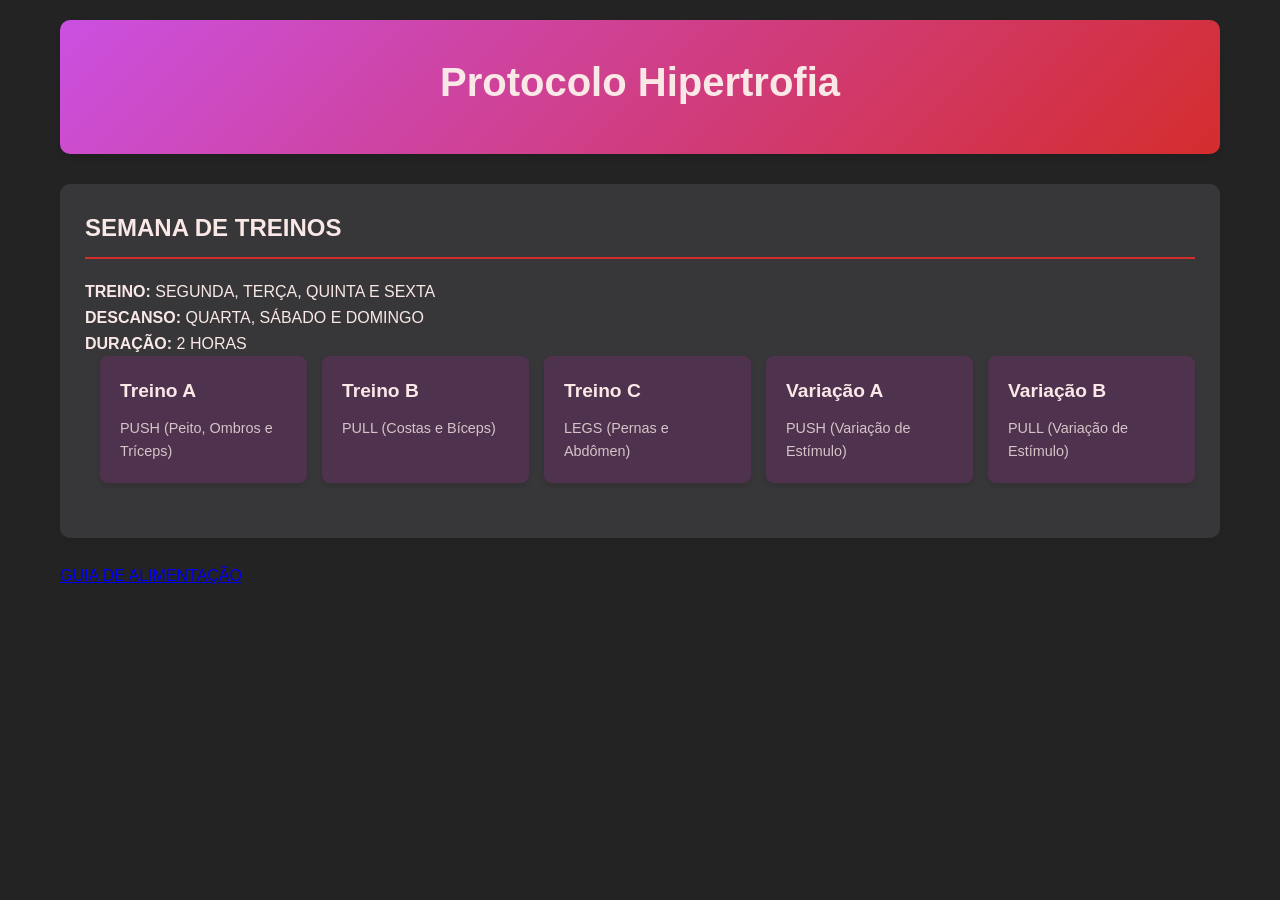
==== index.html @ 193881d8 "commit0" ====
<!DOCTYPE html>  <html lang="pt-BR">  
<head>  
    <meta charset="UTF-8">  
    <meta name="viewport" content="width=device-width, initial-scale=1.0">  
    <title>Plataforma de Treinos</title> 
    <link rel="stylesheet" href="style.css">
    <script src="script.js" defer></script>

</head>  
<body>  
    <div class="container">  
        <header>  
            <h1>Protocolo Hipertrofia</h1>  
        </header>
        
        <section class="card">  
        <h2 class="card-title">SEMANA DE TREINOS</h2>  
        <p><strong>TREINO: </strong>SEGUNDA, TERÇA, QUINTA E SEXTA</p>
        <p><strong>DESCANSO: </strong>QUARTA, SÁBADO E DOMINGO</p>
        <p><strong>DURAÇÃO: </strong>2 HORAS</p> 
        
          
        <div class="week-days"> 
            <p></p>
            <div class="day-card" data-day="treinoA">  
                <div class="day-name">Treino A</div>  
                <div class="workout-type">PUSH (Peito, Ombros e Tríceps)</div>  
            </div>  
            <div class="day-card" data-day="treinoB">  
                <div class="day-name">Treino B</div>  
                <div class="workout-type">PULL (Costas e Bíceps)</div>  
            </div>  
            <div class="day-card" data-day="treinoC">  
                <div class="day-name">Treino C</div>  
                <div class="workout-type">LEGS (Pernas e Abdômen)</div>  
            </div>  
            <div class="day-card" data-day="variacaoA">  
                <div class="day-name">Variação A</div>  
                <div class="workout-type">PUSH (Variação de Estímulo)</div>  
            </div>  
            <div class="day-card" data-day="variacaoB">  
                <div class="day-name">Variação B</div>  
                <div class="workout-type">PULL (Variação de Estímulo)</div>  
            </div>  
        </div>  
     
        <div id="treinoA" class="exercise-list"> 
            <div class="exercise-item"><span class="exercise-name">Lombar aparelho</span><span class="exercise-sets">3x12</span><input type="checkbox" class="exercise-check"></div>            
            <div class="exercise-item"><span class="exercise-name">Supino reto barra</span><span class="exercise-sets">4x8</span><input type="checkbox" class="exercise-check"></div>
            <div class="exercise-item"><span class="exercise-name">Supino inclinado halteres</span><span class="exercise-sets">3x10</span><input type="checkbox" class="exercise-check"></div>
            <div class="exercise-item"><span class="exercise-name">Desenvolvimento militar</span><span class="exercise-sets">4x8</span><input type="checkbox" class="exercise-check"></div>
            <div class="exercise-item"><span class="exercise-name">Elevação lateral</span><span class="exercise-sets">3x12</span><input type="checkbox" class="exercise-check"></div>
            <div class="exercise-item"><span class="exercise-name">Tríceps testa</span><span class="exercise-sets">3x10</span><input type="checkbox" class="exercise-check"></div>
            <div class="exercise-item"><span class="exercise-name">Tríceps corda</span><span class="exercise-sets">3x12</span><input type="checkbox" class="exercise-check"></div>
        </div>  
          
        <div id="treinoB" class="exercise-list">  
            <div class="exercise-item"><span class="exercise-name">Barra fixa</span><span class="exercise-sets">4x até a falha</span><input type="checkbox" class="exercise-check"></div>
            <div class="exercise-item"><span class="exercise-name">Remada curvada barra</span><span class="exercise-sets">4x10</span><input type="checkbox" class="exercise-check"></div>
            <div class="exercise-item"><span class="exercise-name">Puxada alta</span><span class="exercise-sets">3x10</span><input type="checkbox" class="exercise-check"></div>
            <div class="exercise-item"><span class="exercise-name">Remada unilateral</span><span class="exercise-sets">3x12</span><input type="checkbox" class="exercise-check"></div>
            <div class="exercise-item"><span class="exercise-name">Rosca direta barra</span><span class="exercise-sets">3x10</span><input type="checkbox" class="exercise-check"></div>
            <div class="exercise-item"><span class="exercise-name">Rosca alternada halteres</span><span class="exercise-sets">3x12</span><input type="checkbox" class="exercise-check"></div>
        </div>  
          
        <div id="treinoC" class="exercise-list">  
            <div class="exercise-item"><span class="exercise-name">Agachamento livre</span><span class="exercise-sets">4x8</span><input type="checkbox" class="exercise-check"></div>
            <div class="exercise-item"><span class="exercise-name">Leg press</span><span class="exercise-sets">4x12</span><input type="checkbox" class="exercise-check"></div>
            <div class="exercise-item"><span class="exercise-name">Cadeira extensora</span><span class="exercise-sets">3x15</span><input type="checkbox" class="exercise-check"></div>
            <div class="exercise-item"><span class="exercise-name">Mesa flexora</span><span class="exercise-sets">3x12</span><input type="checkbox" class="exercise-check"></div>
            <div class="exercise-item"><span class="exercise-name">Panturrilhas em pé</span><span class="exercise-sets">4x15</span><input type="checkbox" class="exercise-check"></div>
            <div class="exercise-item"><span class="exercise-name">Abdômen infra + prancha</span><span class="exercise-sets">3 séries cada</span><input type="checkbox" class="exercise-check"></div>
        </div>  
          
        <div id="variacaoA" class="exercise-list">  
            <div class="exercise-item"><span class="exercise-name">Lombar máquina</span><span class="exercise-sets">3x12</span><input type="checkbox" class="exercise-check"></div>
            <div class="exercise-item"><span class="exercise-name">Supino inclinado halter</span><span class="exercise-sets">4x8</span><input type="checkbox" class="exercise-check"></div>
            <div class="exercise-item"><span class="exercise-name">Crucifixo máquina</span><span class="exercise-sets">3x12</span><input type="checkbox" class="exercise-check"></div>
            <div class="exercise-item"><span class="exercise-name">Desenvolvimento Arnold</span><span class="exercise-sets">3x10</span><input type="checkbox" class="exercise-check"></div>
            <div class="exercise-item"><span class="exercise-name">Elevação lateral + frontal (bi-set)</span><span class="exercise-sets">3x12</span><input type="checkbox" class="exercise-check"></div>
            <div class="exercise-item"><span class="exercise-name">Tríceps Banco</span><span class="exercise-sets">3x10</span><input type="checkbox" class="exercise-check"></div>
            <div class="exercise-item"><span class="exercise-name">Tríceps francês</span><span class="exercise-sets">3x12</span><input type="checkbox" class="exercise-check"></div>
        </div>  
          
        <div id="variacaoB" class="exercise-list">  
            <div class="exercise-item"><span class="exercise-name">Puxada neutra</span><span class="exercise-sets">4x10</span><input type="checkbox" class="exercise-check"></div>
            <div class="exercise-item"><span class="exercise-name">Remada baixa</span><span class="exercise-sets">4x12</span><input type="checkbox" class="exercise-check"></div>
            <div class="exercise-item"><span class="exercise-name">Encolhimento barra</span><span class="exercise-sets">3x15</span><input type="checkbox" class="exercise-check"></div>
            <div class="exercise-item"><span class="exercise-name">Rosca 21</span><span class="exercise-sets">3 séries</span><input type="checkbox" class="exercise-check"></div>
            <div class="exercise-item"><span class="exercise-name">Rosca concentrada</span><span class="exercise-sets">3x12</span><input type="checkbox" class="exercise-check"></div>
            <div class="exercise-item"><span class="exercise-name">Abdômen oblíquo</span><span class="exercise-sets">3x15</span><input type="checkbox" class="exercise-check"></div>
        </div>  
    </section>   

<a href="guiaAlimenticio.html">GUIA DE ALIMENTAÇÃO</a>

</body>
</html>
---- style.css ----
:root {  
        --primary: #cb50e1;
        --secondary: #d42d2d;  
        --accent: #e74c3c;  
        --white: #fae8e7;
        --dark: #380868;  
        --success: #2ecc71;  
        --container: #4f324d;
        --cinzaclaro: rgb(55, 55, 57);
        --cinzaescuro: #232323;
      }  * {  
    margin: 0;  
    padding: 0;  
    box-sizing: border-box;  
    font-family: 'Segoe UI', Tahoma, Geneva, Verdana, sans-serif;  
    }  
      
    body {  
        background-color: var(--cinzaescuro); /*fundofundo*/
        color: var(--white);  /*textogeral*/
        line-height: 1.6;  
    }  
      
    .container {  
        max-width: 1200px;  /*containers no geral*/
        margin: 0 auto;  
        padding: 20px;  
    }  
      
    header {  
        background: linear-gradient(135deg, var(--primary), var(--secondary));  
        color: var(--white);  /*treino gostoso*/
        padding: 30px 0;  
        text-align: center;  
        border-radius: 10px;  
        margin-bottom: 30px;  
        box-shadow: 0 4px 6px rgba(0,0,0,0.1);  
    }  
      
    h1 {  
        font-size: 2.5rem;  
        margin-bottom: 10px;  
    }  
      
    .subtitle {  
        font-size: 1.2rem;  
        opacity: 0.9;  
    }  
      
    .card {  
        background: var(--cinzaclaro);  
        border-radius: 10px;  
        padding: 25px;  
        margin-bottom: 25px;  
        box-shadow: 0 4px 6px rgba(0,0,0,0.05);  
        transition: transform 0.3s ease;  
    }  
      
    .card:hover {  
        transform: translateY(-5px);  
    }  
      
    .card-title {  
        color: var(--white);  
        border-bottom: 2px solid var(--secondary);  
        padding-bottom: 10px;  
        margin-bottom: 20px;  
        font-size: 1.5rem;  
    }  
      
    .week-days {  
        display: flex;  
        flex-wrap: wrap;  
        gap: 15px;  
        margin-bottom: 30px;  
    }  
      
    .day-card {  
        flex: 1;  
        min-width: 200px;  
        background: var(--container);  
        border-radius: 8px;  
        padding: 20px;  
        box-shadow: 0 3px 5px rgba(0,0,0,0.1);  
        cursor: pointer;  
        transition: all 0.3s ease;  
    }  
      
    .day-card:hover {  
        transform: scale(1.03);  
        box-shadow: 0 5px 15px rgba(0,0,0,0.1);  
    }  
      
    .day-card.active {  
        background: linear-gradient(135deg, var(--primary), var(--secondary));    
        color: var(--white);  
    }  
      
    .day-name {  
        font-weight: bold;  
        font-size: 1.2rem;  
        margin-bottom: 10px;  
    }  
      
    .workout-type {  
        font-size: 0.9rem;  
        opacity: 0.8;  
    }  
      
    .exercise-list {  
        display: none;  
        margin-top: 20px;  
    }  
      
    .exercise-list.active {  
        display: block;  
    }  
      
    .exercise-item {
        padding: 10px 0;
        border-bottom: 1px solid #eee;
        display: grid;
        grid-template-columns: 1fr 80px 30px;
        align-items: center;
        gap: 10px;
    }

    .exercise-name {
        font-weight: 500;
    }

    .exercise-sets {
        color: var(--accent);
        font-weight: bold;
        text-align: center;
    }

    .exercise-check {
        width: 18px;
        height: 18px;
        justify-self: end;
    }  
      
    .nutrition-grid {  
        display: grid;  
        grid-template-columns: repeat(auto-fill, minmax(300px, 1fr));  
        gap: 20px;  
    }  
      
    .nutrition-card {  
        background: white;  
        border-radius: 8px;  
        padding: 20px;  
        box-shadow: 0 3px 5px rgba(0,0,0,0.1);  
    }  
      
    .nutrition-title {  
        color: var(--primary);  
        margin-bottom: 15px;  
        font-size: 1.3rem;  
    }  
      
    .meal-item {  
        padding: 8px 0;  
        border-bottom: 1px dashed #eee;  
    }  
      
    .supplement-table {  
        width: 100%;  
        border-collapse: collapse;  
        margin-top: 15px;  
    }  
      
    .supplement-table th {  
        background-color: var(--primary);  
        color: white;  
        padding: 12px;  
        text-align: left;  
    }  
      
    .supplement-table td {  
        padding: 10px 12px;  
        border-bottom: 1px solid #eee;  
    }  
      
    .supplement-table tr:nth-child(even) {  
        background-color: #f8f9fa;  
    }  
      
    @media (max-width: 768px) {  
        .week-days {  
            flex-direction: column;  
        }  
          
        .nutrition-grid {  
            grid-template-columns: 1fr;  
        }  
    }
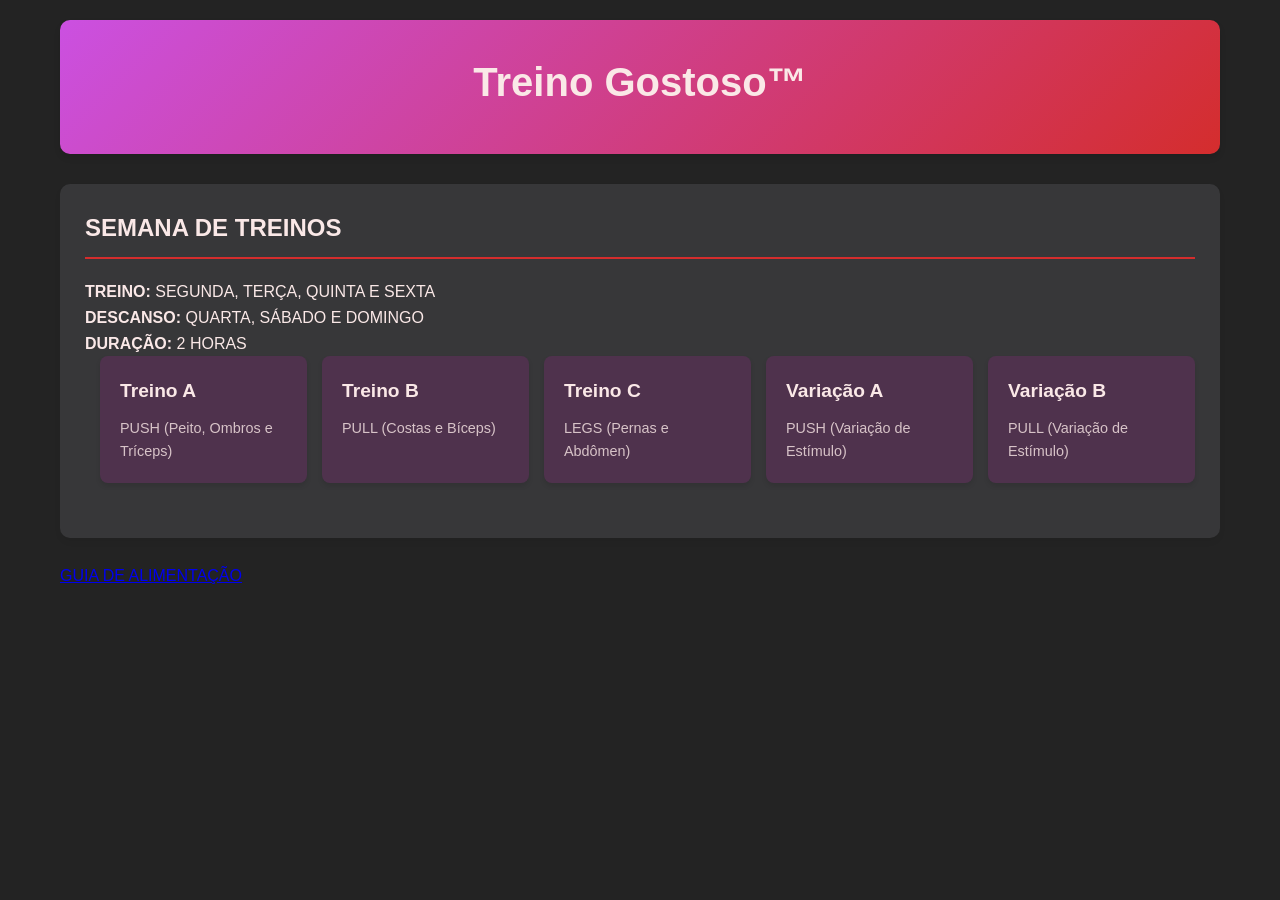
==== commit 6a72f936: "Commit_Titulo.html Título do cabeçalho alterado" ====
--- a/index.html
+++ b/index.html
@@ -10,7 +10,7 @@
 <body>  
     <div class="container">  
         <header>  
-            <h1>Protocolo Hipertrofia</h1>  
+            <h1>Treino Gostoso™</h1>  
         </header>
         
         <section class="card">  
@@ -95,4 +95,4 @@
 <a href="guiaAlimenticio.html">GUIA DE ALIMENTAÇÃO</a>
 
 </body>
-</html>+</html>
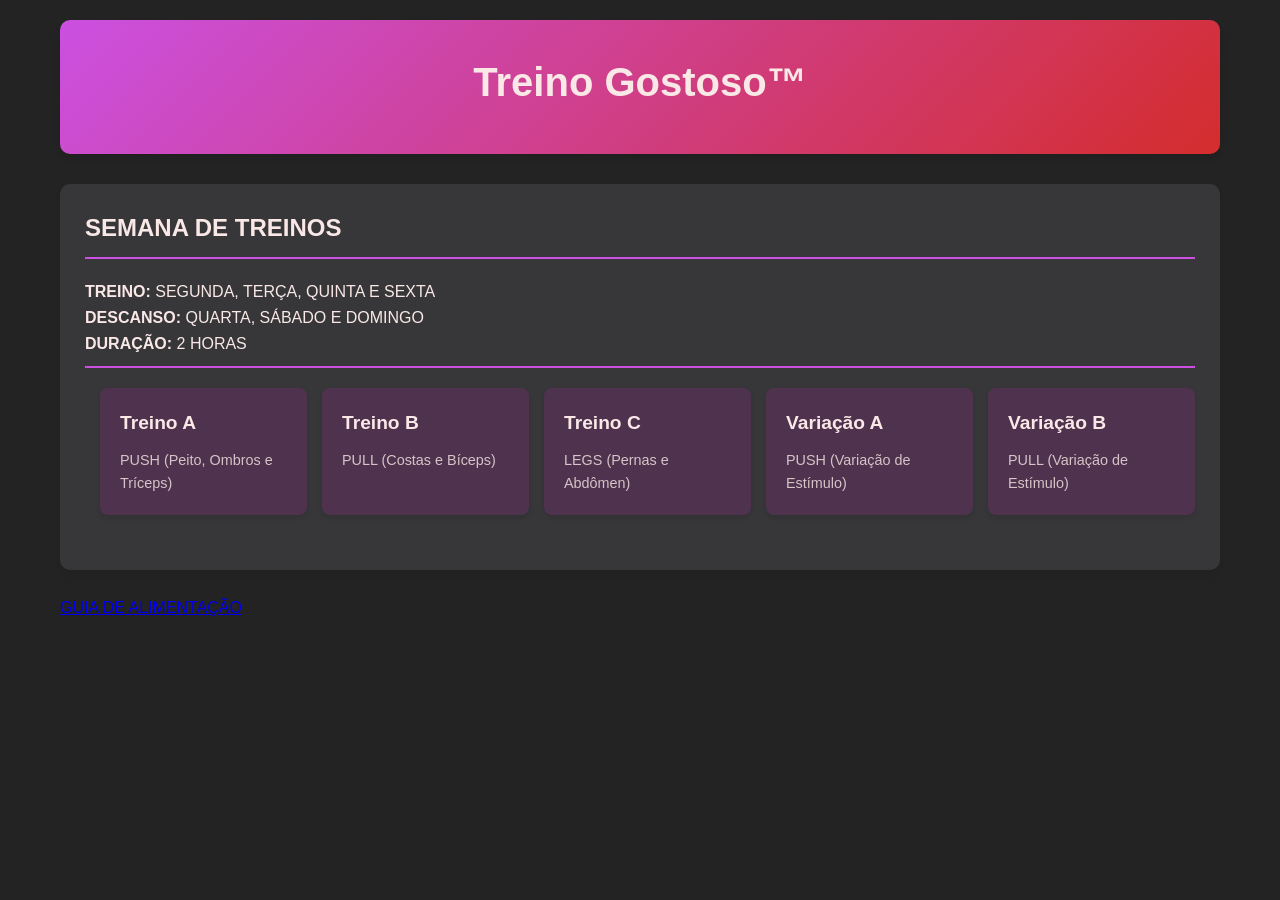
==== commit 852879c5: "Commit 7: Novo treino + Ajustes" ====
--- a/index.html
+++ b/index.html
@@ -19,7 +19,8 @@
         <p><strong>DESCANSO: </strong>QUARTA, SÁBADO E DOMINGO</p>
         <p><strong>DURAÇÃO: </strong>2 HORAS</p> 
         
-          
+        <h2 class="card-title"></h2>  
+
         <div class="week-days"> 
             <p></p>
             <div class="day-card" data-day="treinoA">  
@@ -45,51 +46,60 @@
         </div>  
      
         <div id="treinoA" class="exercise-list"> 
-            <div class="exercise-item"><span class="exercise-name">Lombar aparelho</span><span class="exercise-sets">3x12</span><input type="checkbox" class="exercise-check"></div>            
-            <div class="exercise-item"><span class="exercise-name">Supino reto barra</span><span class="exercise-sets">4x8</span><input type="checkbox" class="exercise-check"></div>
-            <div class="exercise-item"><span class="exercise-name">Supino inclinado halteres</span><span class="exercise-sets">3x10</span><input type="checkbox" class="exercise-check"></div>
-            <div class="exercise-item"><span class="exercise-name">Desenvolvimento militar</span><span class="exercise-sets">4x8</span><input type="checkbox" class="exercise-check"></div>
+            <div class="exercise-item"><span class="exercise-name">Lombar máquina</span><span class="exercise-sets">3x12</span><input type="checkbox" class="exercise-check"></div>
+            <div class="exercise-item"><span class="exercise-name">Supino reto com barra</span><span class="exercise-sets">4x8</span><input type="checkbox" class="exercise-check"></div>
+            <div class="exercise-item"><span class="exercise-name">Supino inclinado com halteres</span><span class="exercise-sets">3x10</span><input type="checkbox" class="exercise-check"></div>
+            <div class="exercise-item"><span class="exercise-name">Paralelas</span><span class="exercise-sets">3xQF</span><input type="checkbox" class="exercise-check"></div>
+            <div class="exercise-item"><span class="exercise-name">Desenvolvimento Arnold</span><span class="exercise-sets">3x10</span><input type="checkbox" class="exercise-check"></div>
             <div class="exercise-item"><span class="exercise-name">Elevação lateral</span><span class="exercise-sets">3x12</span><input type="checkbox" class="exercise-check"></div>
             <div class="exercise-item"><span class="exercise-name">Tríceps testa</span><span class="exercise-sets">3x10</span><input type="checkbox" class="exercise-check"></div>
-            <div class="exercise-item"><span class="exercise-name">Tríceps corda</span><span class="exercise-sets">3x12</span><input type="checkbox" class="exercise-check"></div>
-        </div>  
-          
+            <div class="exercise-item"><span class="exercise-name">Cross over na polia alta</span><span class="exercise-sets">3x12</span><input type="checkbox" class="exercise-check"></div>
+        </div>
+
         <div id="treinoB" class="exercise-list">  
-            <div class="exercise-item"><span class="exercise-name">Barra fixa</span><span class="exercise-sets">4x até a falha</span><input type="checkbox" class="exercise-check"></div>
-            <div class="exercise-item"><span class="exercise-name">Remada curvada barra</span><span class="exercise-sets">4x10</span><input type="checkbox" class="exercise-check"></div>
-            <div class="exercise-item"><span class="exercise-name">Puxada alta</span><span class="exercise-sets">3x10</span><input type="checkbox" class="exercise-check"></div>
-            <div class="exercise-item"><span class="exercise-name">Remada unilateral</span><span class="exercise-sets">3x12</span><input type="checkbox" class="exercise-check"></div>
-            <div class="exercise-item"><span class="exercise-name">Rosca direta barra</span><span class="exercise-sets">3x10</span><input type="checkbox" class="exercise-check"></div>
-            <div class="exercise-item"><span class="exercise-name">Rosca alternada halteres</span><span class="exercise-sets">3x12</span><input type="checkbox" class="exercise-check"></div>
-        </div>  
-          
+            <div class="exercise-item"><span class="exercise-name">Barra fixa pronada</span><span class="exercise-sets">4xFALHA</span><input type="checkbox" class="exercise-check"></div>
+            <div class="exercise-item"><span class="exercise-name">Puxada alta pegada neutra</span><span class="exercise-sets">3x10</span><input type="checkbox" class="exercise-check"></div>
+            <div class="exercise-item"><span class="exercise-name">Remada unilateral com halter</span><span class="exercise-sets">3x12</span><input type="checkbox" class="exercise-check"></div>
+            <div class="exercise-item"><span class="exercise-name">Extensão lombar na máquina</span><span class="exercise-sets">3x15</span><input type="checkbox" class="exercise-check"></div>
+            <div class="exercise-item"><span class="exercise-name">Rosca direta com barra</span><span class="exercise-sets">3x10</span><input type="checkbox" class="exercise-check"></div>
+            <div class="exercise-item"><span class="exercise-name">Rosca martelo</span><span class="exercise-sets">3x12</span><input type="checkbox" class="exercise-check"></div>
+            <div class="exercise-item"><span class="exercise-name">Encolhimento com barra</span><span class="exercise-sets">3x15</span><input type="checkbox" class="exercise-check"></div>
+            <div class="exercise-item"><span class="exercise-name">Flexão de punho</span><span class="exercise-sets">3x12</span><input type="checkbox" class="exercise-check"></div>
+        </div>
+
         <div id="treinoC" class="exercise-list">  
             <div class="exercise-item"><span class="exercise-name">Agachamento livre</span><span class="exercise-sets">4x8</span><input type="checkbox" class="exercise-check"></div>
-            <div class="exercise-item"><span class="exercise-name">Leg press</span><span class="exercise-sets">4x12</span><input type="checkbox" class="exercise-check"></div>
+            <div class="exercise-item"><span class="exercise-name">Elevação pélvica</span><span class="exercise-sets">3x10</span><input type="checkbox" class="exercise-check"></div>
+            <div class="exercise-item"><span class="exercise-name">Leg press</span><span class="exercise-sets">3x12</span><input type="checkbox" class="exercise-check"></div>
             <div class="exercise-item"><span class="exercise-name">Cadeira extensora</span><span class="exercise-sets">3x15</span><input type="checkbox" class="exercise-check"></div>
-            <div class="exercise-item"><span class="exercise-name">Mesa flexora</span><span class="exercise-sets">3x12</span><input type="checkbox" class="exercise-check"></div>
-            <div class="exercise-item"><span class="exercise-name">Panturrilhas em pé</span><span class="exercise-sets">4x15</span><input type="checkbox" class="exercise-check"></div>
-            <div class="exercise-item"><span class="exercise-name">Abdômen infra + prancha</span><span class="exercise-sets">3 séries cada</span><input type="checkbox" class="exercise-check"></div>
-        </div>  
-          
+            <div class="exercise-item"><span class="exercise-name">Cadeira flexora</span><span class="exercise-sets">3x15</span><input type="checkbox" class="exercise-check"></div>
+            <div class="exercise-item"><span class="exercise-name">Cadeira abdutora</span><span class="exercise-sets">3x15</span><input type="checkbox" class="exercise-check"></div>
+            <div class="exercise-item"><span class="exercise-name">Panturrilha em pé</span><span class="exercise-sets">4x15</span><input type="checkbox" class="exercise-check"></div>
+            <div class="exercise-item"><span class="exercise-name">Prancha abdominal</span><span class="exercise-sets">3 SÉRIES</span><input type="checkbox" class="exercise-check"></div>
+        </div>
+
         <div id="variacaoA" class="exercise-list">  
-            <div class="exercise-item"><span class="exercise-name">Lombar máquina</span><span class="exercise-sets">3x12</span><input type="checkbox" class="exercise-check"></div>
-            <div class="exercise-item"><span class="exercise-name">Supino inclinado halter</span><span class="exercise-sets">4x8</span><input type="checkbox" class="exercise-check"></div>
-            <div class="exercise-item"><span class="exercise-name">Crucifixo máquina</span><span class="exercise-sets">3x12</span><input type="checkbox" class="exercise-check"></div>
-            <div class="exercise-item"><span class="exercise-name">Desenvolvimento Arnold</span><span class="exercise-sets">3x10</span><input type="checkbox" class="exercise-check"></div>
+            <div class="exercise-item"><span class="exercise-name">Flexão declinada</span><span class="exercise-sets">3xQF</span><input type="checkbox" class="exercise-check"></div>
+            <div class="exercise-item"><span class="exercise-name">Supino declinado</span><span class="exercise-sets">4x8</span><input type="checkbox" class="exercise-check"></div>
+            <div class="exercise-item"><span class="exercise-name">Supino inclinado com barra</span><span class="exercise-sets">3x10</span><input type="checkbox" class="exercise-check"></div>
+            <div class="exercise-item"><span class="exercise-name">Crucifixo na máquina</span><span class="exercise-sets">3x12</span><input type="checkbox" class="exercise-check"></div>
+            <div class="exercise-item"><span class="exercise-name">Desenvolvimento com halteres</span><span class="exercise-sets">3x10</span><input type="checkbox" class="exercise-check"></div>
             <div class="exercise-item"><span class="exercise-name">Elevação lateral + frontal (bi-set)</span><span class="exercise-sets">3x12</span><input type="checkbox" class="exercise-check"></div>
-            <div class="exercise-item"><span class="exercise-name">Tríceps Banco</span><span class="exercise-sets">3x10</span><input type="checkbox" class="exercise-check"></div>
+            <div class="exercise-item"><span class="exercise-name">Tríceps banco</span><span class="exercise-sets">3x10</span><input type="checkbox" class="exercise-check"></div>
             <div class="exercise-item"><span class="exercise-name">Tríceps francês</span><span class="exercise-sets">3x12</span><input type="checkbox" class="exercise-check"></div>
-        </div>  
-          
+            <div class="exercise-item"><span class="exercise-name">Abdominal supra</span><span class="exercise-sets">3x12</span><input type="checkbox" class="exercise-check"></div>
+        </div>
+
         <div id="variacaoB" class="exercise-list">  
-            <div class="exercise-item"><span class="exercise-name">Puxada neutra</span><span class="exercise-sets">4x10</span><input type="checkbox" class="exercise-check"></div>
+            <div class="exercise-item"><span class="exercise-name">Barra fixa pegada neutra</span><span class="exercise-sets">4xFALHA</span><input type="checkbox" class="exercise-check"></div>
             <div class="exercise-item"><span class="exercise-name">Remada baixa</span><span class="exercise-sets">4x12</span><input type="checkbox" class="exercise-check"></div>
-            <div class="exercise-item"><span class="exercise-name">Encolhimento barra</span><span class="exercise-sets">3x15</span><input type="checkbox" class="exercise-check"></div>
-            <div class="exercise-item"><span class="exercise-name">Rosca 21</span><span class="exercise-sets">3 séries</span><input type="checkbox" class="exercise-check"></div>
+            <div class="exercise-item"><span class="exercise-name">Puxada alta pegada aberta</span><span class="exercise-sets">3x10</span><input type="checkbox" class="exercise-check"></div>
+            <div class="exercise-item"><span class="exercise-name">Remada cavalinho</span><span class="exercise-sets">3x10</span><input type="checkbox" class="exercise-check"></div>
+            <div class="exercise-item"><span class="exercise-name">Rosca 21</span><span class="exercise-sets">3 SÉRIES</span><input type="checkbox" class="exercise-check"></div>
             <div class="exercise-item"><span class="exercise-name">Rosca concentrada</span><span class="exercise-sets">3x12</span><input type="checkbox" class="exercise-check"></div>
-            <div class="exercise-item"><span class="exercise-name">Abdômen oblíquo</span><span class="exercise-sets">3x15</span><input type="checkbox" class="exercise-check"></div>
-        </div>  
+            <div class="exercise-item"><span class="exercise-name">Panturrilha sentado</span><span class="exercise-sets">4x15</span><input type="checkbox" class="exercise-check"></div>
+            <div class="exercise-item"><span class="exercise-name">Abdominal oblíquo</span><span class="exercise-sets">3x15</span><input type="checkbox" class="exercise-check"></div>
+    </div>
     </section>   
 
 <a href="guiaAlimenticio.html">GUIA DE ALIMENTAÇÃO</a>
--- a/style.css
+++ b/style.css
@@ -1,13 +1,17 @@
  :root {  
+        /*fundo*/
+        --cinzaescuro: #232323;
+        --cinzaclaro: rgb(55, 55, 57);
+        /*texto*/
+        --white: #fae8e7;
+        /*cores*/
         --primary: #cb50e1;
-        --secondary: #d42d2d;  
-        --accent: #e74c3c;  
-        --white: #fae8e7;
-        --dark: #380868;  
-        --success: #2ecc71;  
-        --container: #4f324d;
-        --cinzaclaro: rgb(55, 55, 57);
-        --cinzaescuro: #232323;
+        --halftone: #f13c81;
+        --secondary: #d42d2d;   
+        /*container*/
+        --corcontainer: #4f324d;
+
+
       }  * {  
     margin: 0;  
     padding: 0;  
@@ -62,7 +66,7 @@
       
     .card-title {  
         color: var(--white);  
-        border-bottom: 2px solid var(--secondary);  
+        border-bottom: 2px solid var(--primary);  
         padding-bottom: 10px;  
         margin-bottom: 20px;  
         font-size: 1.5rem;  
@@ -78,7 +82,7 @@
     .day-card {  
         flex: 1;  
         min-width: 200px;  
-        background: var(--container);  
+        background: var(--corcontainer);  
         border-radius: 8px;  
         padding: 20px;  
         box-shadow: 0 3px 5px rgba(0,0,0,0.1);  
@@ -118,7 +122,7 @@
       
     .exercise-item {
         padding: 10px 0;
-        border-bottom: 1px solid #eee;
+        border-bottom: 1px solid var(--primary);
         display: grid;
         grid-template-columns: 1fr 80px 30px;
         align-items: center;
@@ -130,7 +134,7 @@
     }
 
     .exercise-sets {
-        color: var(--accent);
+        color: var(--halftone);
         font-weight: bold;
         text-align: center;
     }
@@ -141,6 +145,11 @@
         justify-self: end;
     }  
       
+    input[type="checkbox"]:checked {
+         accent-color: var(--primary);
+    }
+
+
     .nutrition-grid {  
         display: grid;  
         grid-template-columns: repeat(auto-fill, minmax(300px, 1fr));  
@@ -148,7 +157,7 @@
     }  
       
     .nutrition-card {  
-        background: white;  
+        background: var(--cinzaclaro);  
         border-radius: 8px;  
         padding: 20px;  
         box-shadow: 0 3px 5px rgba(0,0,0,0.1);  
@@ -162,7 +171,7 @@
       
     .meal-item {  
         padding: 8px 0;  
-        border-bottom: 1px dashed #eee;  
+        border-bottom: 1px dashed var(--primary);  
     }  
       
     .supplement-table {  
@@ -173,18 +182,18 @@
       
     .supplement-table th {  
         background-color: var(--primary);  
-        color: white;  
+        color: var(--white);  
         padding: 12px;  
         text-align: left;  
     }  
       
     .supplement-table td {  
         padding: 10px 12px;  
-        border-bottom: 1px solid #eee;  
-    }  
-      
+        border-bottom: 1px solid var(--cinzaclaro);  
+    }   
+
     .supplement-table tr:nth-child(even) {  
-        background-color: #f8f9fa;  
+        background-color: var(--corcontainer);  
     }  
       
     @media (max-width: 768px) {  
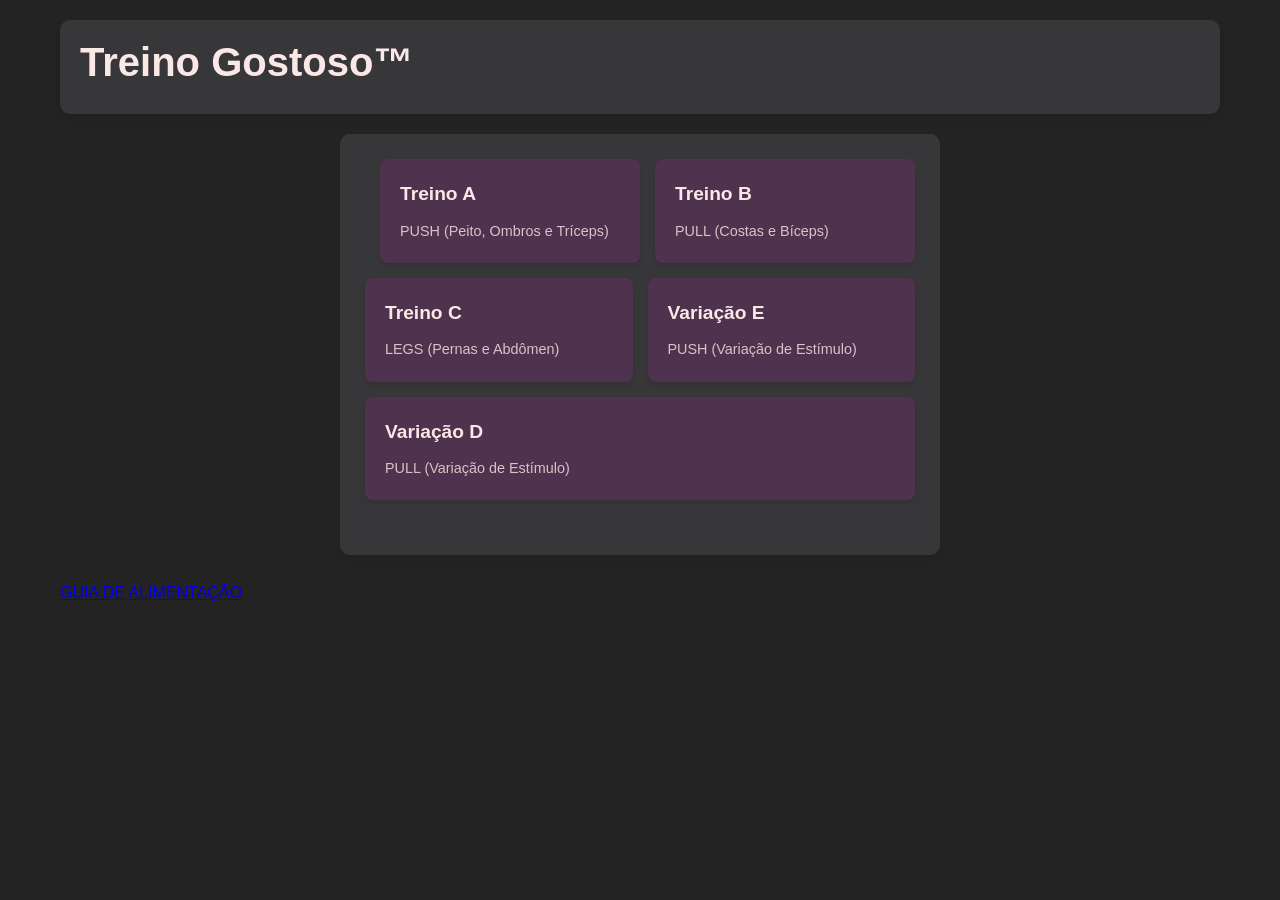
==== commit c78a9115: "- Adicionado efeito de confete ao término do treino, com confirmação do usuário para exercícios inco" ====
--- a/index.html
+++ b/index.html
@@ -4,93 +4,91 @@
     <meta name="viewport" content="width=device-width, initial-scale=1.0">  
     <title>Plataforma de Treinos</title> 
     <link rel="stylesheet" href="style.css">
+    <script src="confetti.js" defer></script>
     <script src="script.js" defer></script>
 
 </head>  
 <body>  
     <div class="container">  
-        <header>  
-            <h1>Treino Gostoso™</h1>  
-        </header>
+        <div class="header"><h1>Treino Gostoso™</h1></div>
+        <!--CALENDARIO PARA MARCAR OS TREINOS-->
         
-        <section class="card">  
-        <h2 class="card-title">SEMANA DE TREINOS</h2>  
-        <p><strong>TREINO: </strong>SEGUNDA, TERÇA, QUINTA E SEXTA</p>
-        <p><strong>DESCANSO: </strong>QUARTA, SÁBADO E DOMINGO</p>
-        <p><strong>DURAÇÃO: </strong>2 HORAS</p> 
+        <section class="card">
+
+            <div class="week-days"> 
+                <p></p>
+                <div class="day-card" data-day="treinoA">  
+                    <div class="day-name">Treino A</div>  
+                    <div class="workout-type">PUSH (Peito, Ombros e Tríceps)</div>  
+                </div>  
+                <div class="day-card" data-day="treinoB">  
+                    <div class="day-name">Treino B</div>  
+                    <div class="workout-type">PULL (Costas e Bíceps)</div>  
+                </div>  
+                <div class="day-card" data-day="treinoC">  
+                    <div class="day-name">Treino C</div>  
+                    <div class="workout-type">LEGS (Pernas e Abdômen)</div>  
+                </div>  
+                <div class="day-card" data-day="variacaoE">  
+                    <div class="day-name">Variação E</div>  
+                    <div class="workout-type">PUSH (Variação de Estímulo)</div>  
+                </div>  
+                <div class="day-card" data-day="variacaod">  
+                    <div class="day-name">Variação D</div>  
+                    <div class="workout-type">PULL (Variação de Estímulo)</div>  
+                </div>  
+            </div>  
         
-        <h2 class="card-title"></h2>  
+            <div id="treinoA" class="exercise-list"> 
+                <div class="exercise-item"><span class="exercise-name">Lombar máquina</span><span class="exercise-sets">3x12</span><input type="checkbox" class="exercise-check"></div>
+                <div class="exercise-item"><span class="exercise-name">Supino reto com barra</span><span class="exercise-sets">4x8</span><input type="checkbox" class="exercise-check"></div>
+                <div class="exercise-item"><span class="exercise-name">Supino inclinado com halteres</span><span class="exercise-sets">3x10</span><input type="checkbox" class="exercise-check"></div>
+                <div class="exercise-item"><span class="exercise-name">Paralelas</span><span class="exercise-sets">3xQF</span><input type="checkbox" class="exercise-check"></div>
+                <div class="exercise-item"><span class="exercise-name">Desenvolvimento Arnold</span><span class="exercise-sets">3x10</span><input type="checkbox" class="exercise-check"></div>
+                <div class="exercise-item"><span class="exercise-name">Elevação lateral</span><span class="exercise-sets">3x12</span><input type="checkbox" class="exercise-check"></div>
+                <div class="exercise-item"><span class="exercise-name">Tríceps testa</span><span class="exercise-sets">3x10</span><input type="checkbox" class="exercise-check"></div>
+                <div class="exercise-item"><span class="exercise-name">Cross over na polia alta</span><span class="exercise-sets">3x12</span><input type="checkbox" class="exercise-check"></div>
+                <div class="botao-finalizar-treino">FINALIZAR TREINO GOSTOSO™</div>
+            </div>
 
-        <div class="week-days"> 
-            <p></p>
-            <div class="day-card" data-day="treinoA">  
-                <div class="day-name">Treino A</div>  
-                <div class="workout-type">PUSH (Peito, Ombros e Tríceps)</div>  
-            </div>  
-            <div class="day-card" data-day="treinoB">  
-                <div class="day-name">Treino B</div>  
-                <div class="workout-type">PULL (Costas e Bíceps)</div>  
-            </div>  
-            <div class="day-card" data-day="treinoC">  
-                <div class="day-name">Treino C</div>  
-                <div class="workout-type">LEGS (Pernas e Abdômen)</div>  
-            </div>  
-            <div class="day-card" data-day="variacaoA">  
-                <div class="day-name">Variação A</div>  
-                <div class="workout-type">PUSH (Variação de Estímulo)</div>  
-            </div>  
-            <div class="day-card" data-day="variacaoB">  
-                <div class="day-name">Variação B</div>  
-                <div class="workout-type">PULL (Variação de Estímulo)</div>  
-            </div>  
-        </div>  
-     
-        <div id="treinoA" class="exercise-list"> 
-            <div class="exercise-item"><span class="exercise-name">Lombar máquina</span><span class="exercise-sets">3x12</span><input type="checkbox" class="exercise-check"></div>
-            <div class="exercise-item"><span class="exercise-name">Supino reto com barra</span><span class="exercise-sets">4x8</span><input type="checkbox" class="exercise-check"></div>
-            <div class="exercise-item"><span class="exercise-name">Supino inclinado com halteres</span><span class="exercise-sets">3x10</span><input type="checkbox" class="exercise-check"></div>
-            <div class="exercise-item"><span class="exercise-name">Paralelas</span><span class="exercise-sets">3xQF</span><input type="checkbox" class="exercise-check"></div>
-            <div class="exercise-item"><span class="exercise-name">Desenvolvimento Arnold</span><span class="exercise-sets">3x10</span><input type="checkbox" class="exercise-check"></div>
-            <div class="exercise-item"><span class="exercise-name">Elevação lateral</span><span class="exercise-sets">3x12</span><input type="checkbox" class="exercise-check"></div>
-            <div class="exercise-item"><span class="exercise-name">Tríceps testa</span><span class="exercise-sets">3x10</span><input type="checkbox" class="exercise-check"></div>
-            <div class="exercise-item"><span class="exercise-name">Cross over na polia alta</span><span class="exercise-sets">3x12</span><input type="checkbox" class="exercise-check"></div>
-        </div>
+            <div id="treinoB" class="exercise-list">  
+                <div class="exercise-item"><span class="exercise-name">Barra fixa pronada</span><span class="exercise-sets">4xFALHA</span><input type="checkbox" class="exercise-check"></div>
+                <div class="exercise-item"><span class="exercise-name">Puxada alta pegada neutra</span><span class="exercise-sets">3x10</span><input type="checkbox" class="exercise-check"></div>
+                <div class="exercise-item"><span class="exercise-name">Remada unilateral com halter</span><span class="exercise-sets">3x12</span><input type="checkbox" class="exercise-check"></div>
+                <div class="exercise-item"><span class="exercise-name">Extensão lombar na máquina</span><span class="exercise-sets">3x15</span><input type="checkbox" class="exercise-check"></div>
+                <div class="exercise-item"><span class="exercise-name">Rosca direta com barra</span><span class="exercise-sets">3x10</span><input type="checkbox" class="exercise-check"></div>
+                <div class="exercise-item"><span class="exercise-name">Rosca martelo</span><span class="exercise-sets">3x12</span><input type="checkbox" class="exercise-check"></div>
+                <div class="exercise-item"><span class="exercise-name">Encolhimento com barra</span><span class="exercise-sets">3x15</span><input type="checkbox" class="exercise-check"></div>
+                <div class="exercise-item"><span class="exercise-name">Flexão de punho</span><span class="exercise-sets">3x12</span><input type="checkbox" class="exercise-check"></div>
+                <div class="botao-finalizar-treino">FINALIZAR TREINO GOSTOSO™</div>
+            </div>
 
-        <div id="treinoB" class="exercise-list">  
-            <div class="exercise-item"><span class="exercise-name">Barra fixa pronada</span><span class="exercise-sets">4xFALHA</span><input type="checkbox" class="exercise-check"></div>
-            <div class="exercise-item"><span class="exercise-name">Puxada alta pegada neutra</span><span class="exercise-sets">3x10</span><input type="checkbox" class="exercise-check"></div>
-            <div class="exercise-item"><span class="exercise-name">Remada unilateral com halter</span><span class="exercise-sets">3x12</span><input type="checkbox" class="exercise-check"></div>
-            <div class="exercise-item"><span class="exercise-name">Extensão lombar na máquina</span><span class="exercise-sets">3x15</span><input type="checkbox" class="exercise-check"></div>
-            <div class="exercise-item"><span class="exercise-name">Rosca direta com barra</span><span class="exercise-sets">3x10</span><input type="checkbox" class="exercise-check"></div>
-            <div class="exercise-item"><span class="exercise-name">Rosca martelo</span><span class="exercise-sets">3x12</span><input type="checkbox" class="exercise-check"></div>
-            <div class="exercise-item"><span class="exercise-name">Encolhimento com barra</span><span class="exercise-sets">3x15</span><input type="checkbox" class="exercise-check"></div>
-            <div class="exercise-item"><span class="exercise-name">Flexão de punho</span><span class="exercise-sets">3x12</span><input type="checkbox" class="exercise-check"></div>
-        </div>
+            <div id="treinoC" class="exercise-list">  
+                <div class="exercise-item"><span class="exercise-name">Agachamento livre</span><span class="exercise-sets">4x8</span><input type="checkbox" class="exercise-check"></div>
+                <div class="exercise-item"><span class="exercise-name">Elevação pélvica</span><span class="exercise-sets">3x10</span><input type="checkbox" class="exercise-check"></div>
+                <div class="exercise-item"><span class="exercise-name">Leg press</span><span class="exercise-sets">3x12</span><input type="checkbox" class="exercise-check"></div>
+                <div class="exercise-item"><span class="exercise-name">Cadeira extensora</span><span class="exercise-sets">3x15</span><input type="checkbox" class="exercise-check"></div>
+                <div class="exercise-item"><span class="exercise-name">Cadeira flexora</span><span class="exercise-sets">3x15</span><input type="checkbox" class="exercise-check"></div>
+                <div class="exercise-item"><span class="exercise-name">Cadeira abdutora</span><span class="exercise-sets">3x15</span><input type="checkbox" class="exercise-check"></div>
+                <div class="exercise-item"><span class="exercise-name">Panturrilha em pé</span><span class="exercise-sets">4x15</span><input type="checkbox" class="exercise-check"></div>
+                <div class="exercise-item"><span class="exercise-name">Prancha abdominal</span><span class="exercise-sets">3 SÉRIES</span><input type="checkbox" class="exercise-check"></div>
+                <div class="botao-finalizar-treino">FINALIZAR TREINO GOSTOSO™</div>
+            </div>
 
-        <div id="treinoC" class="exercise-list">  
-            <div class="exercise-item"><span class="exercise-name">Agachamento livre</span><span class="exercise-sets">4x8</span><input type="checkbox" class="exercise-check"></div>
-            <div class="exercise-item"><span class="exercise-name">Elevação pélvica</span><span class="exercise-sets">3x10</span><input type="checkbox" class="exercise-check"></div>
-            <div class="exercise-item"><span class="exercise-name">Leg press</span><span class="exercise-sets">3x12</span><input type="checkbox" class="exercise-check"></div>
-            <div class="exercise-item"><span class="exercise-name">Cadeira extensora</span><span class="exercise-sets">3x15</span><input type="checkbox" class="exercise-check"></div>
-            <div class="exercise-item"><span class="exercise-name">Cadeira flexora</span><span class="exercise-sets">3x15</span><input type="checkbox" class="exercise-check"></div>
-            <div class="exercise-item"><span class="exercise-name">Cadeira abdutora</span><span class="exercise-sets">3x15</span><input type="checkbox" class="exercise-check"></div>
-            <div class="exercise-item"><span class="exercise-name">Panturrilha em pé</span><span class="exercise-sets">4x15</span><input type="checkbox" class="exercise-check"></div>
-            <div class="exercise-item"><span class="exercise-name">Prancha abdominal</span><span class="exercise-sets">3 SÉRIES</span><input type="checkbox" class="exercise-check"></div>
-        </div>
+            <div id="variacaoA" class="exercise-list">  
+                <div class="exercise-item"><span class="exercise-name">Flexão declinada</span><span class="exercise-sets">3xQF</span><input type="checkbox" class="exercise-check"></div>
+                <div class="exercise-item"><span class="exercise-name">Supino declinado</span><span class="exercise-sets">4x8</span><input type="checkbox" class="exercise-check"></div>
+                <div class="exercise-item"><span class="exercise-name">Supino inclinado com barra</span><span class="exercise-sets">3x10</span><input type="checkbox" class="exercise-check"></div>
+                <div class="exercise-item"><span class="exercise-name">Crucifixo na máquina</span><span class="exercise-sets">3x12</span><input type="checkbox" class="exercise-check"></div>
+                <div class="exercise-item"><span class="exercise-name">Desenvolvimento com halteres</span><span class="exercise-sets">3x10</span><input type="checkbox" class="exercise-check"></div>
+                <div class="exercise-item"><span class="exercise-name">Elevação lateral + frontal (bi-set)</span><span class="exercise-sets">3x12</span><input type="checkbox" class="exercise-check"></div>
+                <div class="exercise-item"><span class="exercise-name">Tríceps banco</span><span class="exercise-sets">3x10</span><input type="checkbox" class="exercise-check"></div>
+                <div class="exercise-item"><span class="exercise-name">Tríceps francês</span><span class="exercise-sets">3x12</span><input type="checkbox" class="exercise-check"></div>
+                <div class="exercise-item"><span class="exercise-name">Abdominal supra</span><span class="exercise-sets">3x12</span><input type="checkbox" class="exercise-check"></div>
+                <div class="botao-finalizar-treino">FINALIZAR TREINO GOSTOSO™</div>
+            </div>
 
-        <div id="variacaoA" class="exercise-list">  
-            <div class="exercise-item"><span class="exercise-name">Flexão declinada</span><span class="exercise-sets">3xQF</span><input type="checkbox" class="exercise-check"></div>
-            <div class="exercise-item"><span class="exercise-name">Supino declinado</span><span class="exercise-sets">4x8</span><input type="checkbox" class="exercise-check"></div>
-            <div class="exercise-item"><span class="exercise-name">Supino inclinado com barra</span><span class="exercise-sets">3x10</span><input type="checkbox" class="exercise-check"></div>
-            <div class="exercise-item"><span class="exercise-name">Crucifixo na máquina</span><span class="exercise-sets">3x12</span><input type="checkbox" class="exercise-check"></div>
-            <div class="exercise-item"><span class="exercise-name">Desenvolvimento com halteres</span><span class="exercise-sets">3x10</span><input type="checkbox" class="exercise-check"></div>
-            <div class="exercise-item"><span class="exercise-name">Elevação lateral + frontal (bi-set)</span><span class="exercise-sets">3x12</span><input type="checkbox" class="exercise-check"></div>
-            <div class="exercise-item"><span class="exercise-name">Tríceps banco</span><span class="exercise-sets">3x10</span><input type="checkbox" class="exercise-check"></div>
-            <div class="exercise-item"><span class="exercise-name">Tríceps francês</span><span class="exercise-sets">3x12</span><input type="checkbox" class="exercise-check"></div>
-            <div class="exercise-item"><span class="exercise-name">Abdominal supra</span><span class="exercise-sets">3x12</span><input type="checkbox" class="exercise-check"></div>
-        </div>
-
-        <div id="variacaoB" class="exercise-list">  
+            <div id="variacaoB" class="exercise-list">  
             <div class="exercise-item"><span class="exercise-name">Barra fixa pegada neutra</span><span class="exercise-sets">4xFALHA</span><input type="checkbox" class="exercise-check"></div>
             <div class="exercise-item"><span class="exercise-name">Remada baixa</span><span class="exercise-sets">4x12</span><input type="checkbox" class="exercise-check"></div>
             <div class="exercise-item"><span class="exercise-name">Puxada alta pegada aberta</span><span class="exercise-sets">3x10</span><input type="checkbox" class="exercise-check"></div>
@@ -99,10 +97,11 @@
             <div class="exercise-item"><span class="exercise-name">Rosca concentrada</span><span class="exercise-sets">3x12</span><input type="checkbox" class="exercise-check"></div>
             <div class="exercise-item"><span class="exercise-name">Panturrilha sentado</span><span class="exercise-sets">4x15</span><input type="checkbox" class="exercise-check"></div>
             <div class="exercise-item"><span class="exercise-name">Abdominal oblíquo</span><span class="exercise-sets">3x15</span><input type="checkbox" class="exercise-check"></div>
-    </div>
-    </section>   
+            <div class="botao-finalizar-treino">FINALIZAR TREINO GOSTOSO™</div>   
+        </div>
+    </section> 
 
 <a href="guiaAlimenticio.html">GUIA DE ALIMENTAÇÃO</a>
 
 </body>
-</html>
+</html>
--- a/style.css
+++ b/style.css
@@ -26,22 +26,35 @@
     }  
       
     .container {  
-        max-width: 1200px;  /*containers no geral*/
+        max-width: 1200px;  /*espaamento de containers no geral*/
         margin: 0 auto;  
         padding: 20px;  
     }  
       
     header {  
-        background: linear-gradient(135deg, var(--primary), var(--secondary));  
-        color: var(--white);  /*treino gostoso*/
-        padding: 30px 0;  
-        text-align: center;  
-        border-radius: 10px;  
-        margin-bottom: 30px;  
-        box-shadow: 0 4px 6px rgba(0,0,0,0.1);  
-    }  
-      
-    h1 {  
+        background-color:#4f324d;
+        color: var(--white);
+        padding: 10px 20px;  
+        text-align: left;  
+        border-radius: 10px;  
+        margin-bottom: 20px;  
+        box-shadow: 0 4px 6px rgba(0,0,0,0.1);
+        
+    }  
+
+    .header {
+        background-color:var(--cinzaclaro);
+        color: var(--white);
+        padding: 10px 20px;  
+        text-align: left;  
+        border-radius: 10px;  
+        margin-bottom: 20px;  
+        box-shadow: 0 4px 6px rgba(0,0,0,0.1);
+        display: flex;
+        justify-content: space-between;
+        align-items: center; }
+      
+    h1 {  /*Títulos*/
         font-size: 2.5rem;  
         margin-bottom: 10px;  
     }  
@@ -50,19 +63,51 @@
         font-size: 1.2rem;  
         opacity: 0.9;  
     }  
-      
-    .card {  
+    
+    .botao-finalizar-treino {
+        max-width: 300px;  /*containers no geral*/
+        height: 50px;
+        background: linear-gradient(135deg, var(--primary), var(--secondary));  
+        color: var(--white);  /*treino gostoso*/
+        padding: 10px;
+        text-align: center;  
+        border-radius: 10px;  
+        margin: 30px;  
+        box-shadow: 0 4px 6px rgba(0,0,0,0.1);
+    }
+    
+    .circuloSeta {
+        width: 50px;
+        height: 50px;
+        background-color: var(--primary); /* Cor do círculo */
+        border-radius: 50%; /* Propriedade que deixa o elemento redondo */
+        display: flex;
+        justify-content: center;
+        align-items: center;
+        color: white; /* Cor da seta */
+        font-size: 24px; /* Tamanho da seta */
+        cursor: pointer;
+        transition: transform 0.2s ease; 
+    }
+
+    .circuloSeta:hover {
+        transform:scale(1.2);
+    }
+
+    .card {  /*Cria a bolha cinza claro ao redor*/
+        max-width: 600px;
         background: var(--cinzaclaro);  
         border-radius: 10px;  
         padding: 25px;  
+        margin: 20px auto;
         margin-bottom: 25px;  
         box-shadow: 0 4px 6px rgba(0,0,0,0.05);  
-        transition: transform 0.3s ease;  
-    }  
-      
+        transition: transform 0.3s ease; 
+    }  
+     /* 
     .card:hover {  
         transform: translateY(-5px);  
-    }  
+    }  */
       
     .card-title {  
         color: var(--white);  
@@ -71,7 +116,7 @@
         margin-bottom: 20px;  
         font-size: 1.5rem;  
     }  
-      
+
     .week-days {  
         display: flex;  
         flex-wrap: wrap;  
@@ -204,4 +249,32 @@
         .nutrition-grid {  
             grid-template-columns: 1fr;  
         }  
-    }  +    }  
+
+
+.weekdays {
+  display: grid;
+  grid-template-columns: repeat(7, 1fr);
+  text-align: center;
+  margin-top: 15px;
+  color: var(--white);
+}
+.days {
+  display: grid;
+  grid-template-columns: repeat(7, 1fr);
+  text-align: center;
+  margin-top: 10px;
+}
+.days div {
+  padding: 10px 0;
+  cursor: pointer;
+  border-radius: 50%;
+}
+.days div:hover {
+  background-color: #e0e0e0;
+}
+.days div.today {
+  background-color: #007bff;
+  color: #fff;
+  font-weight: bold;
+}
